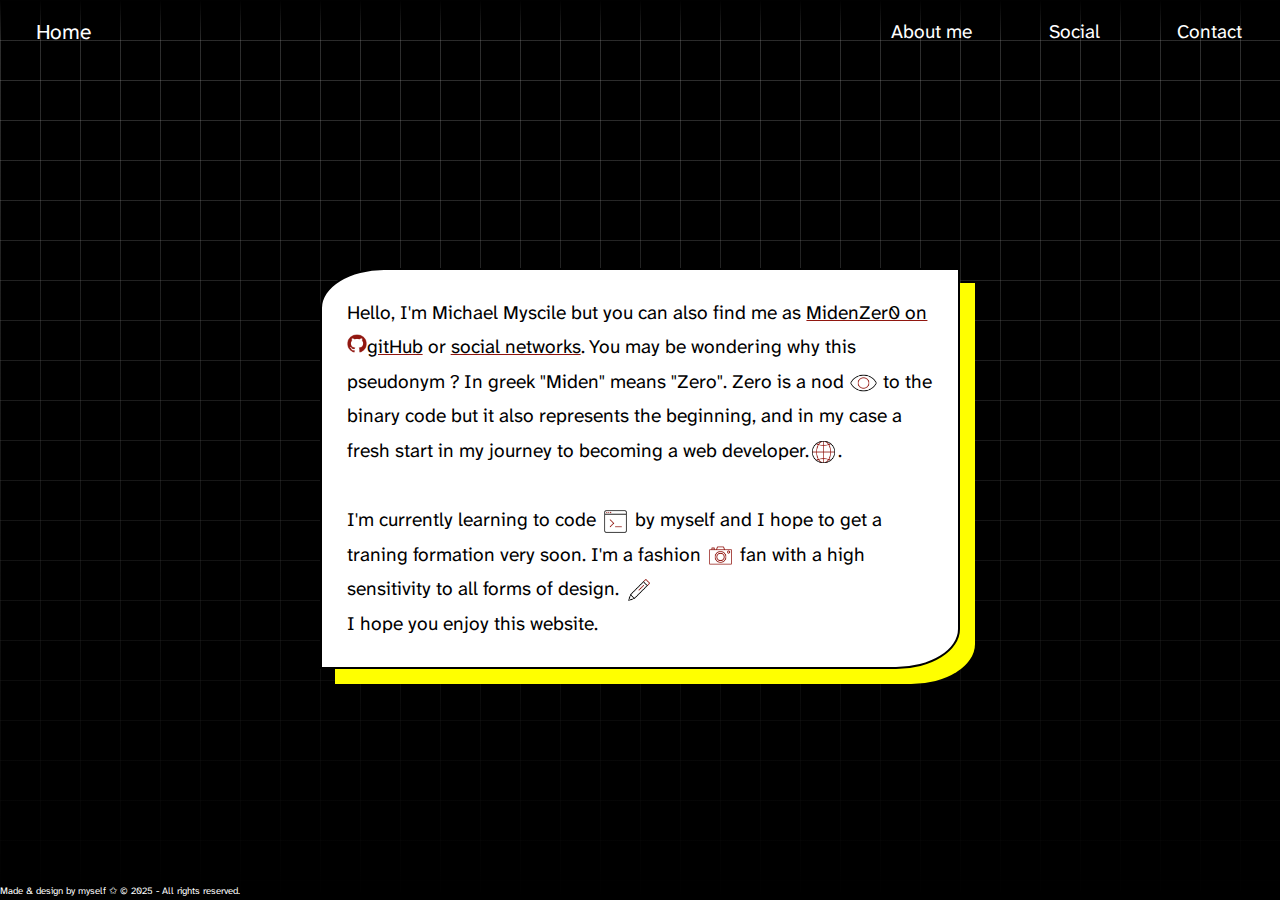
==== aboutme.html @ d9d06f0e "mise en ligne du site pour openclassroom" ====
<!DOCTYPE html>
<html lang="en">
<head>
	<meta charset="UTF-8">
	<meta name="viewport" content="width=device-width, initial-scale=1.0">
	<link rel="preconnect" href="https://fonts.googleapis.com">
	<link rel="preconnect" href="https://fonts.gstatic.com" crossorigin>
	<link href="https://fonts.googleapis.com/css2?family=Atkinson+Hyperlegible+Next:ital@0;1&family=Bebas+Neue&display=swap" rel="stylesheet">
	<link rel="stylesheet" href="./style.css">
	<title>About Me</title>
</head>
<body>
	<head>
		<nav>
			<ul>
				<li><a href="./index.html">Home</a></li>
				<li><a href="./aboutme.html">About me</a></li>
				<li><a href="./social.html">Social</a></li>
				<li><a href="mailto:michael.myscile@gmail.com">Contact</a></li>
			</ul>
		</nav>
	</head>
	<main>
		<section id="aboutme">
			<p>Hello, I'm Michael Myscile but you can also find me as <a href="https://github.com/MidenZer0">MidenZer0 on <img id="github" src="./img/github.webp" alt="">gitHub</a> or <a href="https://x.com/MidenZer0">social networks</a>. You may be wondering why this pseudonym ?  In greek "Miden" means "Zero". Zero is a nod <img width="50" src="./img/eye.apng" alt=""> to the binary code but it also represents the beginning, and in my case a fresh start in my journey to becoming a web developer.<img width="50" src="./img/globe.apng" alt="">. <br><br> I'm currently learning to code <img width="50" src="./img/command_line.anpg" alt=""> by myself and I hope to get a traning formation very soon. I'm a fashion <img width="50" src="./img/camera.apng" alt=""> fan  with a high sensitivity to all forms of design.  <img width="50" src="./img/pen.apng" alt=""> <br>I hope you enjoy this website.  </p>
		</section>
	</main>
	<footer>
		<p>Made & design by myself ✩ © 2025 - All rights reserved.</p>
	</footer>
</body>
</html>
---- style.css ----
* {
	margin: 0;
	padding: 0;
	box-sizing: border-box;
	color:white;
	font-family: "Atkinson Hyperlegible Next", serif;
	font-size: 1em;
}

.bebas{
  font-family: "Bebas Neue", serif;
  font-weight: 400;
  font-style: normal;
}

.atkinson{
  font-family: "Atkinson Hyperlegible Next", serif;
  font-optical-sizing: auto;
  font-weight: 400;
  font-style: normal;
}

body {
background:
fixed linear-gradient(transparent, black 100%),
fixed repeating-linear-gradient(rgba(193, 193, 193, 0.25), rgb(193, 193, 193, 0.25) 1px, transparent 1px, transparent 40px), 
fixed repeating-linear-gradient(0.25turn ,rgb(193, 193, 193, 0.25), rgb(193, 193, 193, 0.25) 1px, transparent 1px, transparent 40px), black;
width: 100dvw;
height: 100dvh;
overflow: hidden;
}

.glass{
	background: linear-gradient(135deg, rgba(245, 194, 239, 0.1), rgba(255, 255, 255, 0));
	backdrop-filter: blur(10px);
	-webkit-backdrop-filter: blur(10px);
	border-radius: 20px;
	border:1px solid rgba(255, 255, 255, 0.18);
	box-shadow: 0 8px 32px 0 rgba(0, 0, 0, 0.37);
}

a {
	text-decoration: none;
}

head {
	width: 100%;
	height: 10%;
}

nav {
	background: rgb(255,255,255);
	background: linear-gradient(0deg, rgba(255,255,255,0) 30%, rgba(0,0,0,1) 100%);
	width: 100%;
}

ul {
	list-style: none;
	display: flex;
}

li {
padding: 1em 2em;
font-size: clamp(0.8em, 1.5vw, 3em);
}

li:hover {
	scale: 1.1;
}

li:nth-child(1) {
	margin-right: auto;
}

main {
	display: flex;
	justify-content: center;
	align-items: center;
	width: 100%;
	height: 90%;
}

#countdown {
	width: 80%;
	height: 60%;
	display: flex;
	justify-content: center;
	align-items: center;
	align-content:space-around;
	flex-direction: column;
}

#time {
	font-size: clamp(3em ,15vw, 25em );
	text-shadow: 3px 3px 1px yellow, 2px 5px 1px rgb(255, 0, 0), 5px 2px 1px rgb(0, 89, 255);
}

#countdown p{
	font-size: clamp(0.7em, 1vw, 3em);
	text-align: center;
}

footer {
	width: 100%;
	height: 10%;
	position: absolute;
	bottom: 0;
	display: flex;
	align-items: end;
}

footer p {
	font-size: clamp(0.5em, 0.75vw, 1em);
	padding-bottom: max(0.2rem, 0.2vw);
}

/*-------- ABOUT ME --------*/

#aboutme {
	width: 50%;
	border: 2px solid black;
	border-top-left-radius: 10%;
	border-bottom-right-radius: 10%;
	background-color: white;
	display: flex;
	justify-content: center;
	align-items: center;
	box-shadow: 15px 15px 0px yellow;
}

#aboutme p {
	font-size: clamp(1em, 1.5vw, 2.5em);
	line-height: 1.8;
	padding: min(2em, 4%);
	color: black;

}

#aboutme p a {
	font-size: clamp(1em, 1.5vw, 2.5em);
	text-decoration:underline;
	font-weight: none;
	text-decoration-color:#911710 ;
	color: black;
}

#github {
	width: clamp(1em, 0.8vw, 1.5em);
}

#aboutme img:not(#github) {
	vertical-align: middle;
	width: max(1.5em, 2vw);
}

@media only screen and (max-width:1024px) {
	#aboutme {
		width: 60%;
	}
}
	@media only screen and (max-width:1024px) {
		#aboutme {
			width: 80%;
		}
}

/*-------- SOCIAL --------*/

#social {
	width: 100%;
	height: 80%;
	display:flex;
	justify-content: center;
	align-items: center;
	gap: 1.25rem;
	z-index: 5;
}
 
.icon {
  display: flex;
  justify-content: center;
  align-items: center;
  width: clamp(5rem, 5vw, 8rem);
  aspect-ratio: 1;
  color: yellow;
  background-color: rgb(255, 255, 255);
  border-radius: 50% ;
	overflow: visible;
	box-shadow: 3px 3px 1px yellow, 2px 5px 1px rgb(255, 0, 0), 5px 2px 1px rgb(0, 89, 255);
}

.icon:hover {
	scale: 1.1;
}

.icon:nth-child(-n+3) img {
	width: clamp(5rem, 5vw, 8rem);
}

.icon:nth-child(1),
.icon:nth-child(4) {
	border-radius: 20%;
}

.icon:nth-child(4) img, .icon:nth-child(2) img {
	width: clamp(4.5rem, 4.5vw, 7.2rem);
}
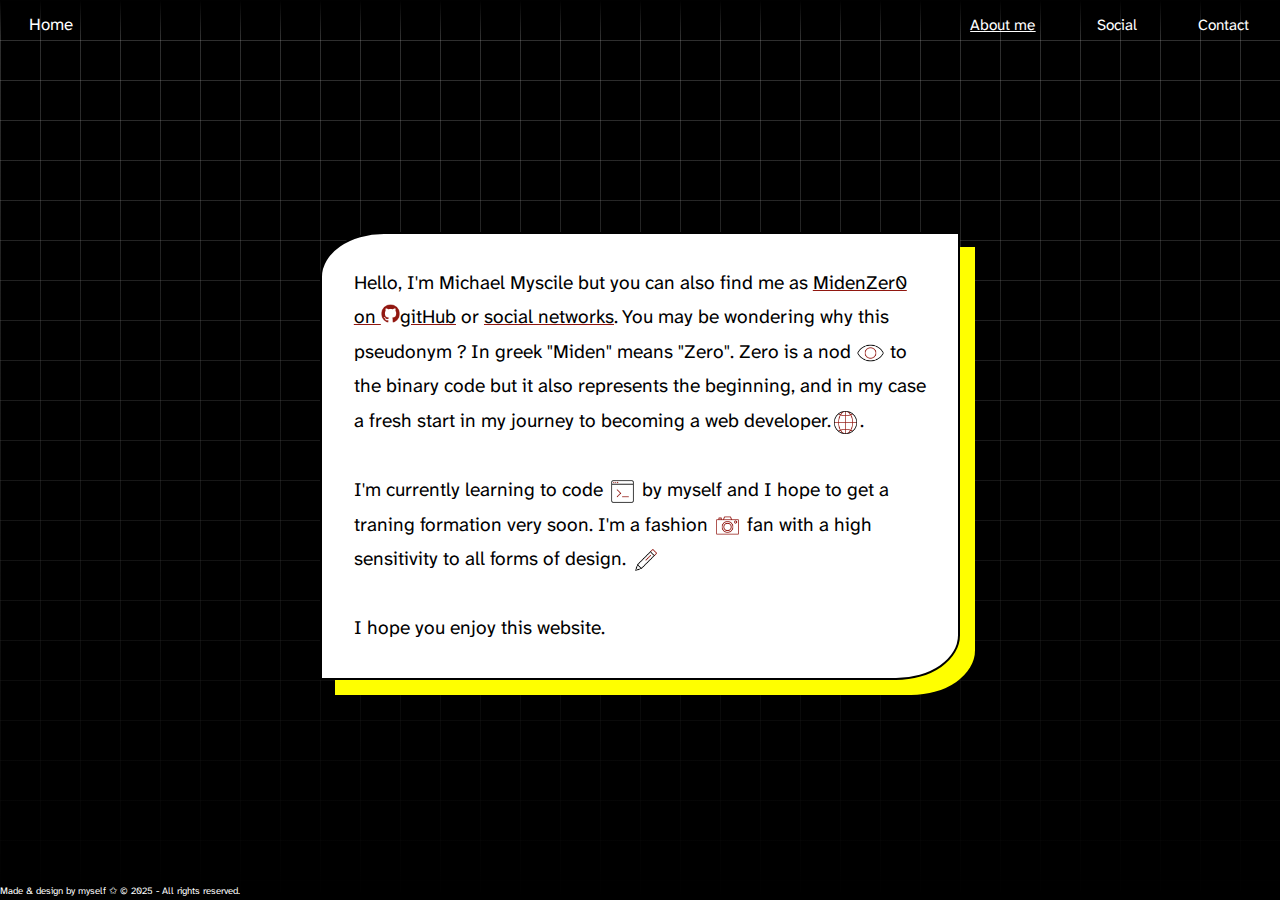
==== commit 2f2bae9a: "MaJ fontsize Nav, width Aboutme, transition on scale" ====
--- a/aboutme.html
+++ b/aboutme.html
@@ -10,19 +10,19 @@
 	<title>About Me</title>
 </head>
 <body>
-	<head>
+	<header>
 		<nav>
 			<ul>
 				<li><a href="./index.html">Home</a></li>
-				<li><a href="./aboutme.html">About me</a></li>
+				<li class="active"><a href="./aboutme.html" class="active">About me</a></li>
 				<li><a href="./social.html">Social</a></li>
 				<li><a href="mailto:michael.myscile@gmail.com">Contact</a></li>
 			</ul>
 		</nav>
-	</head>
+	</header>
 	<main>
 		<section id="aboutme">
-			<p>Hello, I'm Michael Myscile but you can also find me as <a href="https://github.com/MidenZer0">MidenZer0 on <img id="github" src="./img/github.webp" alt="">gitHub</a> or <a href="https://x.com/MidenZer0">social networks</a>. You may be wondering why this pseudonym ?  In greek "Miden" means "Zero". Zero is a nod <img width="50" src="./img/eye.apng" alt=""> to the binary code but it also represents the beginning, and in my case a fresh start in my journey to becoming a web developer.<img width="50" src="./img/globe.apng" alt="">. <br><br> I'm currently learning to code <img width="50" src="./img/command_line.anpg" alt=""> by myself and I hope to get a traning formation very soon. I'm a fashion <img width="50" src="./img/camera.apng" alt=""> fan  with a high sensitivity to all forms of design.  <img width="50" src="./img/pen.apng" alt=""> <br>I hope you enjoy this website.  </p>
+			<p>Hello, I'm Michael Myscile but you can also find me as <a href="https://github.com/MidenZer0">MidenZer0 on <img id="github" src="./img/github.webp" alt="">gitHub</a> or <a href="https://x.com/MidenZer0">social networks</a>. You may be wondering why this pseudonym ?  In greek "Miden" means "Zero". Zero is a nod <img width="50" src="./img/eye.apng" alt=""> to the binary code but it also represents the beginning, and in my case a fresh start in my journey to becoming a web developer.<img width="50" src="./img/globe.apng" alt="">.<br><br> I'm currently learning to code <img width="50" src="./img/command_line.anpg" alt=""> by myself and I hope to get a traning formation very soon. I'm a fashion <img width="50" src="./img/camera.apng" alt=""> fan  with a high sensitivity to all forms of design.  <img width="50" src="./img/pen.apng" alt=""> <br><br>I hope you enjoy this website.  </p>
 		</section>
 	</main>
 	<footer>
--- a/style.css
+++ b/style.css
@@ -17,7 +17,7 @@
   font-family: "Atkinson Hyperlegible Next", serif;
   font-optical-sizing: auto;
   font-weight: 400;
-  font-style: normal;
+  font-style: hidden;
 }
 
 body {
@@ -27,16 +27,15 @@
 fixed repeating-linear-gradient(0.25turn ,rgb(193, 193, 193, 0.25), rgb(193, 193, 193, 0.25) 1px, transparent 1px, transparent 40px), black;
 width: 100dvw;
 height: 100dvh;
-overflow: hidden;
-}
-
-.glass{
-	background: linear-gradient(135deg, rgba(245, 194, 239, 0.1), rgba(255, 255, 255, 0));
-	backdrop-filter: blur(10px);
-	-webkit-backdrop-filter: blur(10px);
-	border-radius: 20px;
-	border:1px solid rgba(255, 255, 255, 0.18);
-	box-shadow: 0 8px 32px 0 rgba(0, 0, 0, 0.37);
+overflow: auto;
+}
+
+.active {
+	text-decoration: underline white;
+}
+
+.active:hover {
+	cursor: default;
 }
 
 a {
@@ -61,11 +60,12 @@
 
 li {
 padding: 1em 2em;
-font-size: clamp(0.8em, 1.5vw, 3em);
-}
-
-li:hover {
-	scale: 1.1;
+font-size: clamp(0.8em, 1.2vw, 2em);
+}
+
+li:hover:not(.active){
+	transform: scale(1.1);
+	transition: 0.5s ease-in-out;
 }
 
 li:nth-child(1) {
@@ -92,7 +92,7 @@
 
 #time {
 	font-size: clamp(3em ,15vw, 25em );
-	text-shadow: 3px 3px 1px yellow, 2px 5px 1px rgb(255, 0, 0), 5px 2px 1px rgb(0, 89, 255);
+	text-shadow: 4px 4px 1px yellow, 2px 7px 1px rgb(255, 0, 0), 7px 2px 1px rgb(0, 89, 255);
 }
 
 #countdown p{
@@ -117,7 +117,7 @@
 /*-------- ABOUT ME --------*/
 
 #aboutme {
-	width: 50%;
+	width: 50vw;
 	border: 2px solid black;
 	border-top-left-radius: 10%;
 	border-bottom-right-radius: 10%;
@@ -131,7 +131,7 @@
 #aboutme p {
 	font-size: clamp(1em, 1.5vw, 2.5em);
 	line-height: 1.8;
-	padding: min(2em, 4%);
+	padding: min(3em, 5%);
 	color: black;
 
 }
@@ -155,12 +155,12 @@
 
 @media only screen and (max-width:1024px) {
 	#aboutme {
-		width: 60%;
+		width: 60dvw;
 	}
 }
-	@media only screen and (max-width:1024px) {
+	@media only screen and (max-width:768px) {
 		#aboutme {
-			width: 80%;
+			width: 80dvw;
 		}
 }
 
@@ -172,7 +172,7 @@
 	display:flex;
 	justify-content: center;
 	align-items: center;
-	gap: 1.25rem;
+	gap: 1.5rem;
 	z-index: 5;
 }
  
@@ -190,7 +190,8 @@
 }
 
 .icon:hover {
-	scale: 1.1;
+	transform: scale(1.1);
+	transition: 0.25s ease-in-out;
 }
 
 .icon:nth-child(-n+3) img {
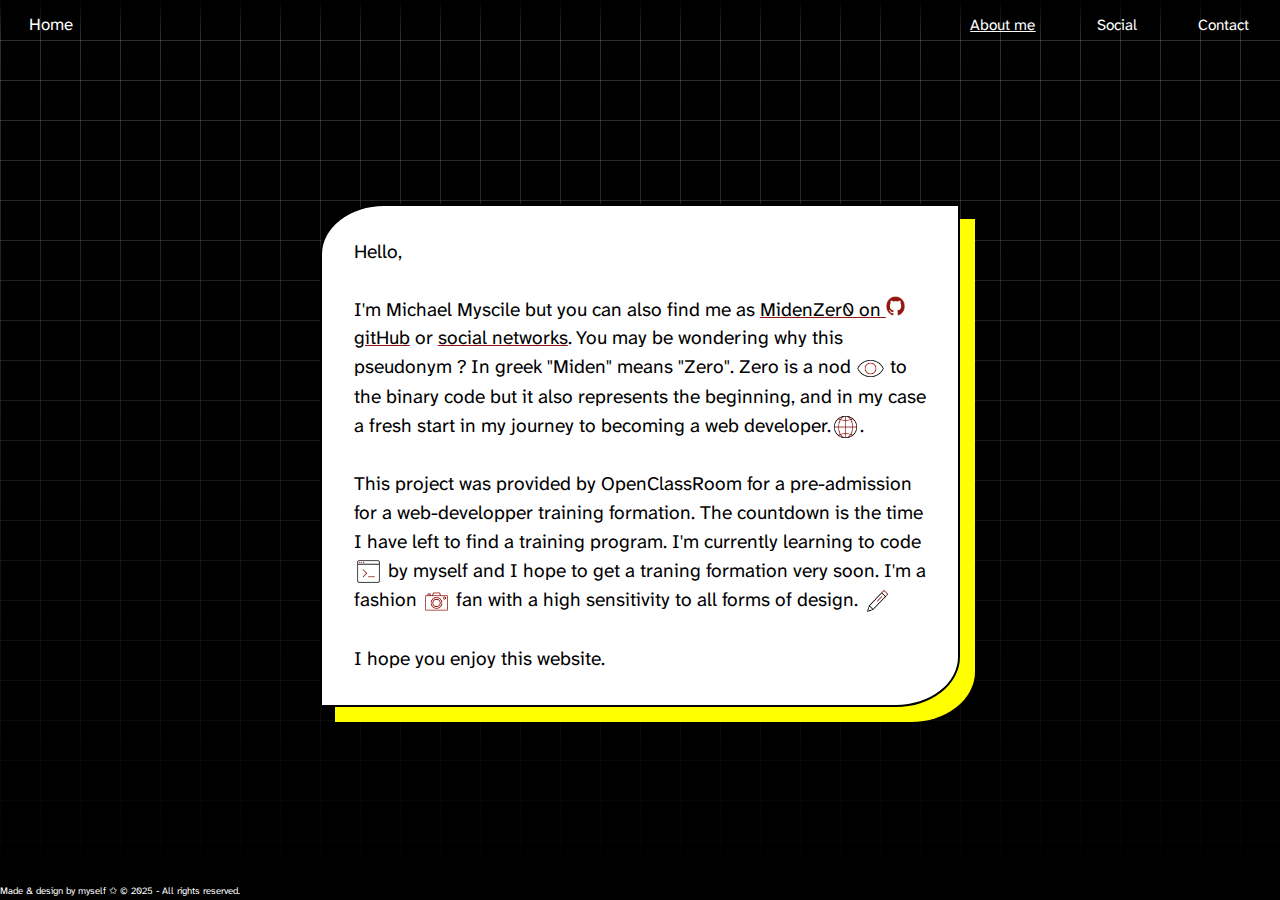
==== commit 3e864976: "add some text to describe the project in aboutme section" ====
--- a/aboutme.html
+++ b/aboutme.html
@@ -22,7 +22,7 @@
 	</header>
 	<main>
 		<section id="aboutme">
-			<p>Hello, I'm Michael Myscile but you can also find me as <a href="https://github.com/MidenZer0">MidenZer0 on <img id="github" src="./img/github.webp" alt="">gitHub</a> or <a href="https://x.com/MidenZer0">social networks</a>. You may be wondering why this pseudonym ?  In greek "Miden" means "Zero". Zero is a nod <img width="50" src="./img/eye.apng" alt=""> to the binary code but it also represents the beginning, and in my case a fresh start in my journey to becoming a web developer.<img width="50" src="./img/globe.apng" alt="">.<br><br> I'm currently learning to code <img width="50" src="./img/command_line.anpg" alt=""> by myself and I hope to get a traning formation very soon. I'm a fashion <img width="50" src="./img/camera.apng" alt=""> fan  with a high sensitivity to all forms of design.  <img width="50" src="./img/pen.apng" alt=""> <br><br>I hope you enjoy this website.  </p>
+			<p>Hello, <br><br>I'm Michael Myscile but you can also find me as <a href="https://github.com/MidenZer0">MidenZer0 on <img id="github" src="./img/github.webp" alt="">gitHub</a> or <a href="https://x.com/MidenZer0">social networks</a>. You may be wondering why this pseudonym ?  In greek "Miden" means "Zero". Zero is a nod <img width="50" src="./img/eye.apng" alt=""> to the binary code but it also represents the beginning, and in my case a fresh start in my journey to becoming a web developer.<img width="50" src="./img/globe.apng" alt="">.<br><br>This project was provided by OpenClassRoom for a pre-admission for a web-developper training formation. The countdown is the time I have left to find a training program. I'm currently learning to code <img width="50" src="./img/command_line.anpg" alt=""> by myself and I hope to get a traning formation very soon. I'm a fashion <img width="50" src="./img/camera.apng" alt=""> fan  with a high sensitivity to all forms of design.  <img width="50" src="./img/pen.apng" alt=""> <br><br>I hope you enjoy this website.  </p>
 		</section>
 	</main>
 	<footer>
--- a/style.css
+++ b/style.css
@@ -27,7 +27,7 @@
 fixed repeating-linear-gradient(0.25turn ,rgb(193, 193, 193, 0.25), rgb(193, 193, 193, 0.25) 1px, transparent 1px, transparent 40px), black;
 width: 100dvw;
 height: 100dvh;
-overflow: auto;
+overflow: hidden;
 }
 
 .active {
@@ -61,11 +61,11 @@
 li {
 padding: 1em 2em;
 font-size: clamp(0.8em, 1.2vw, 2em);
+transition: 0.25s ease-in-out;
 }
 
 li:hover:not(.active){
 	transform: scale(1.1);
-	transition: 0.5s ease-in-out;
 }
 
 li:nth-child(1) {
@@ -126,11 +126,12 @@
 	justify-content: center;
 	align-items: center;
 	box-shadow: 15px 15px 0px yellow;
+	overflow: auto;
 }
 
 #aboutme p {
 	font-size: clamp(1em, 1.5vw, 2.5em);
-	line-height: 1.8;
+	line-height: 1.5;
 	padding: min(3em, 5%);
 	color: black;
 
@@ -173,7 +174,6 @@
 	justify-content: center;
 	align-items: center;
 	gap: 1.5rem;
-	z-index: 5;
 }
  
 .icon {
@@ -187,11 +187,11 @@
   border-radius: 50% ;
 	overflow: visible;
 	box-shadow: 3px 3px 1px yellow, 2px 5px 1px rgb(255, 0, 0), 5px 2px 1px rgb(0, 89, 255);
+	transition: 0.25s ease-in-out;
 }
 
 .icon:hover {
 	transform: scale(1.1);
-	transition: 0.25s ease-in-out;
 }
 
 .icon:nth-child(-n+3) img {
@@ -204,5 +204,4 @@
 }
 
 .icon:nth-child(4) img, .icon:nth-child(2) img {
-	width: clamp(4.5rem, 4.5vw, 7.2rem);
-}
+	width: 4.5rem;
